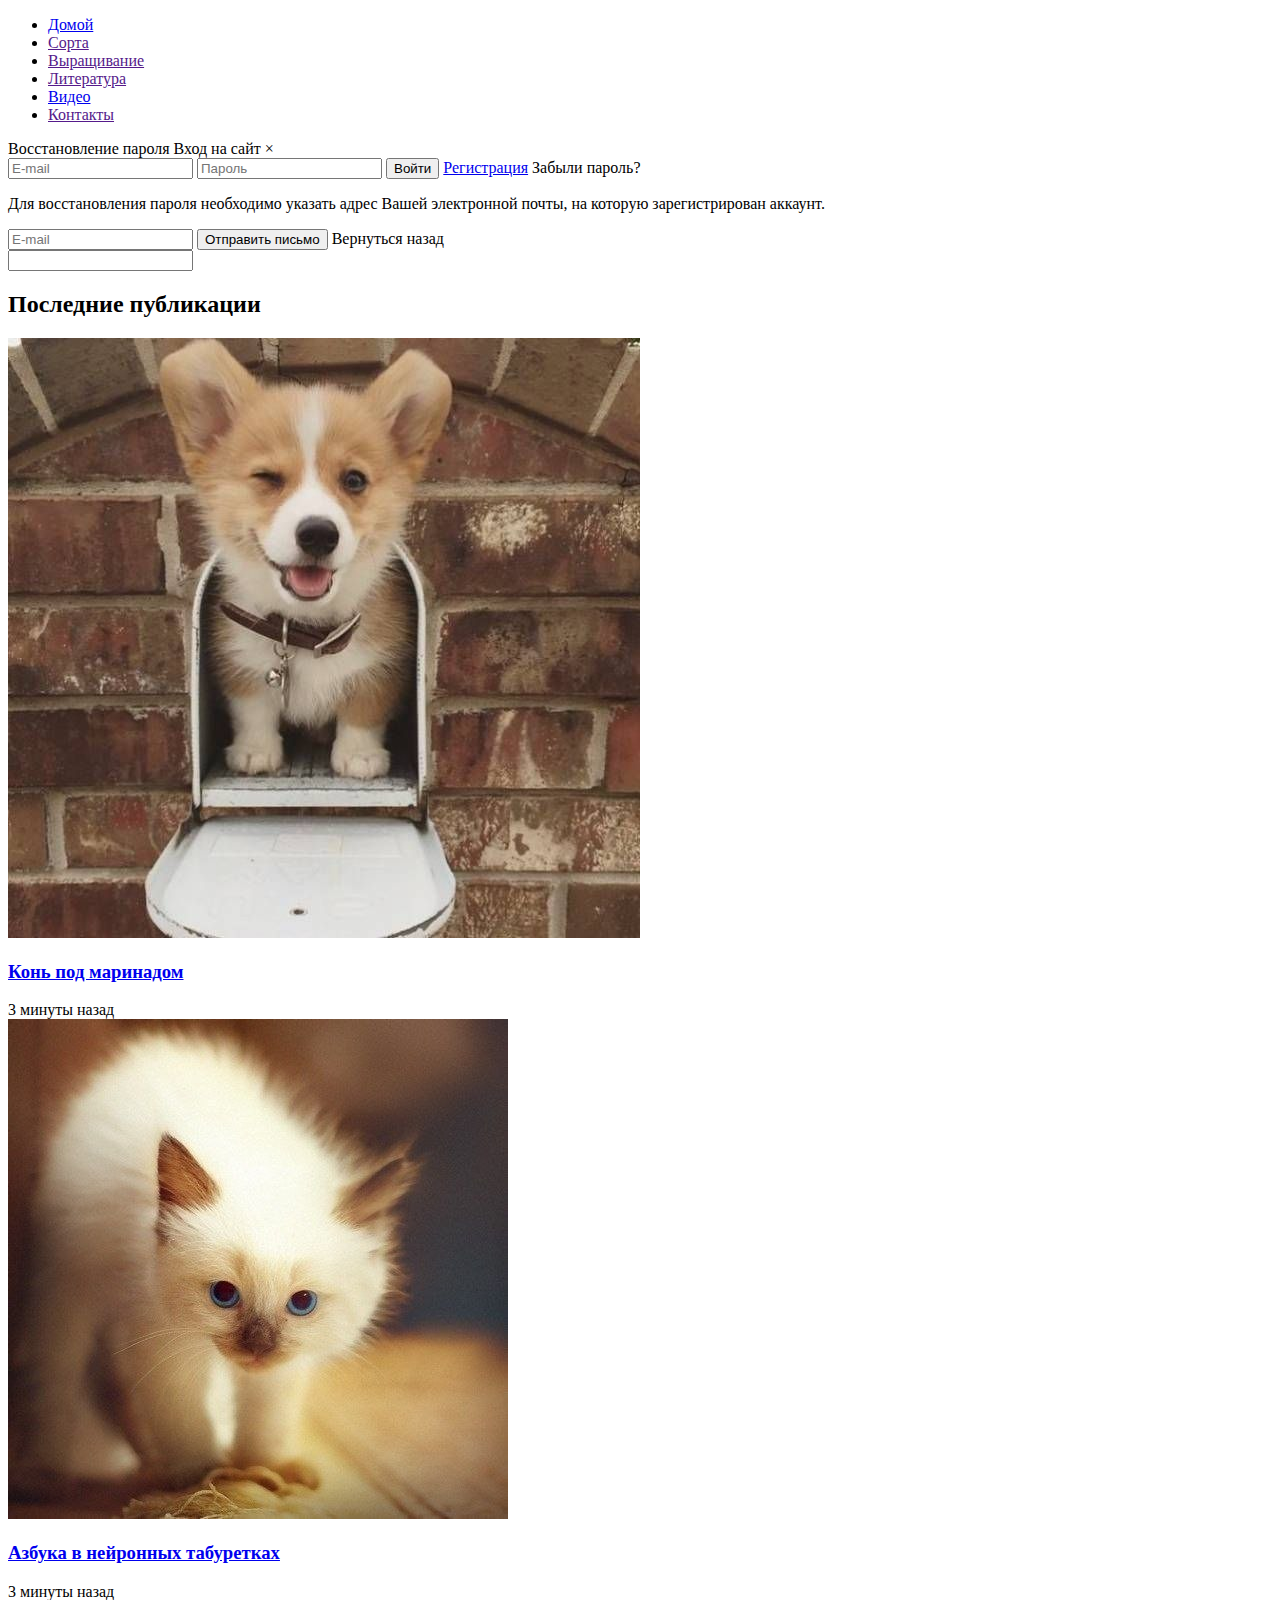
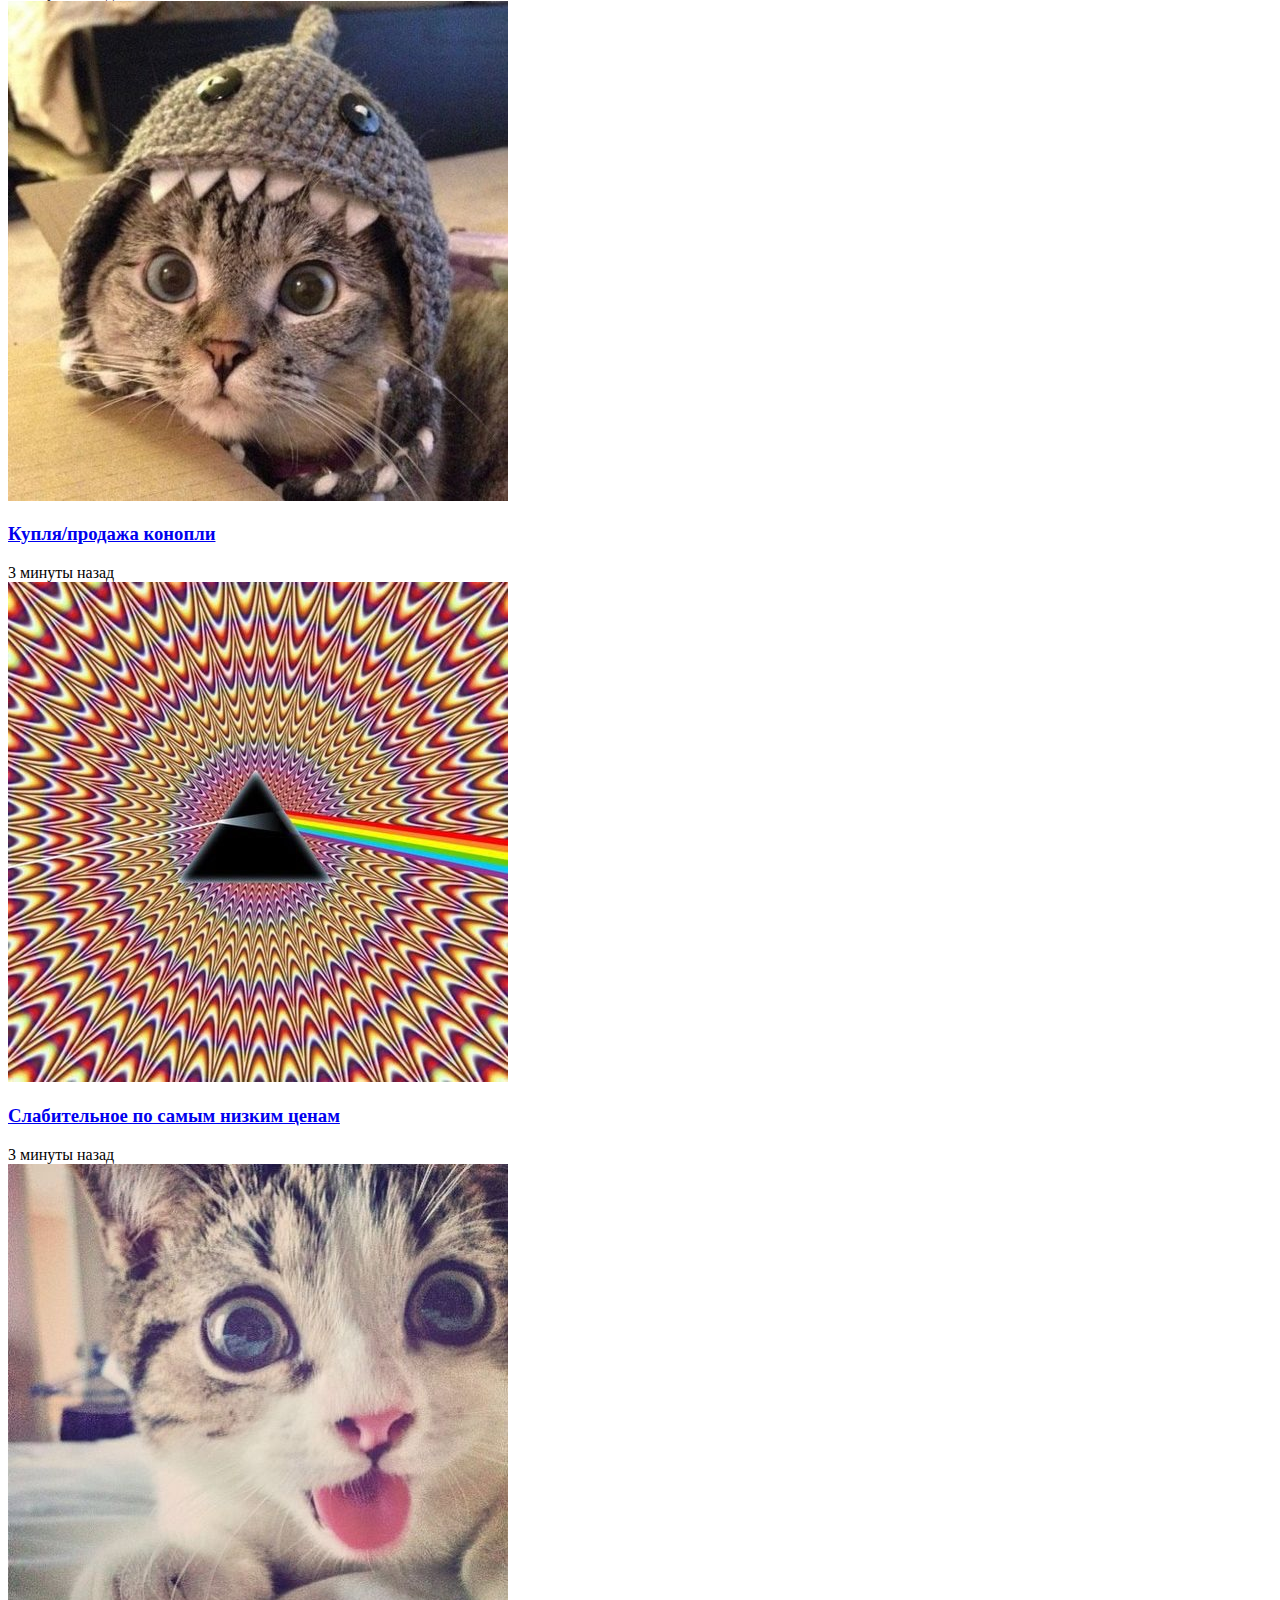
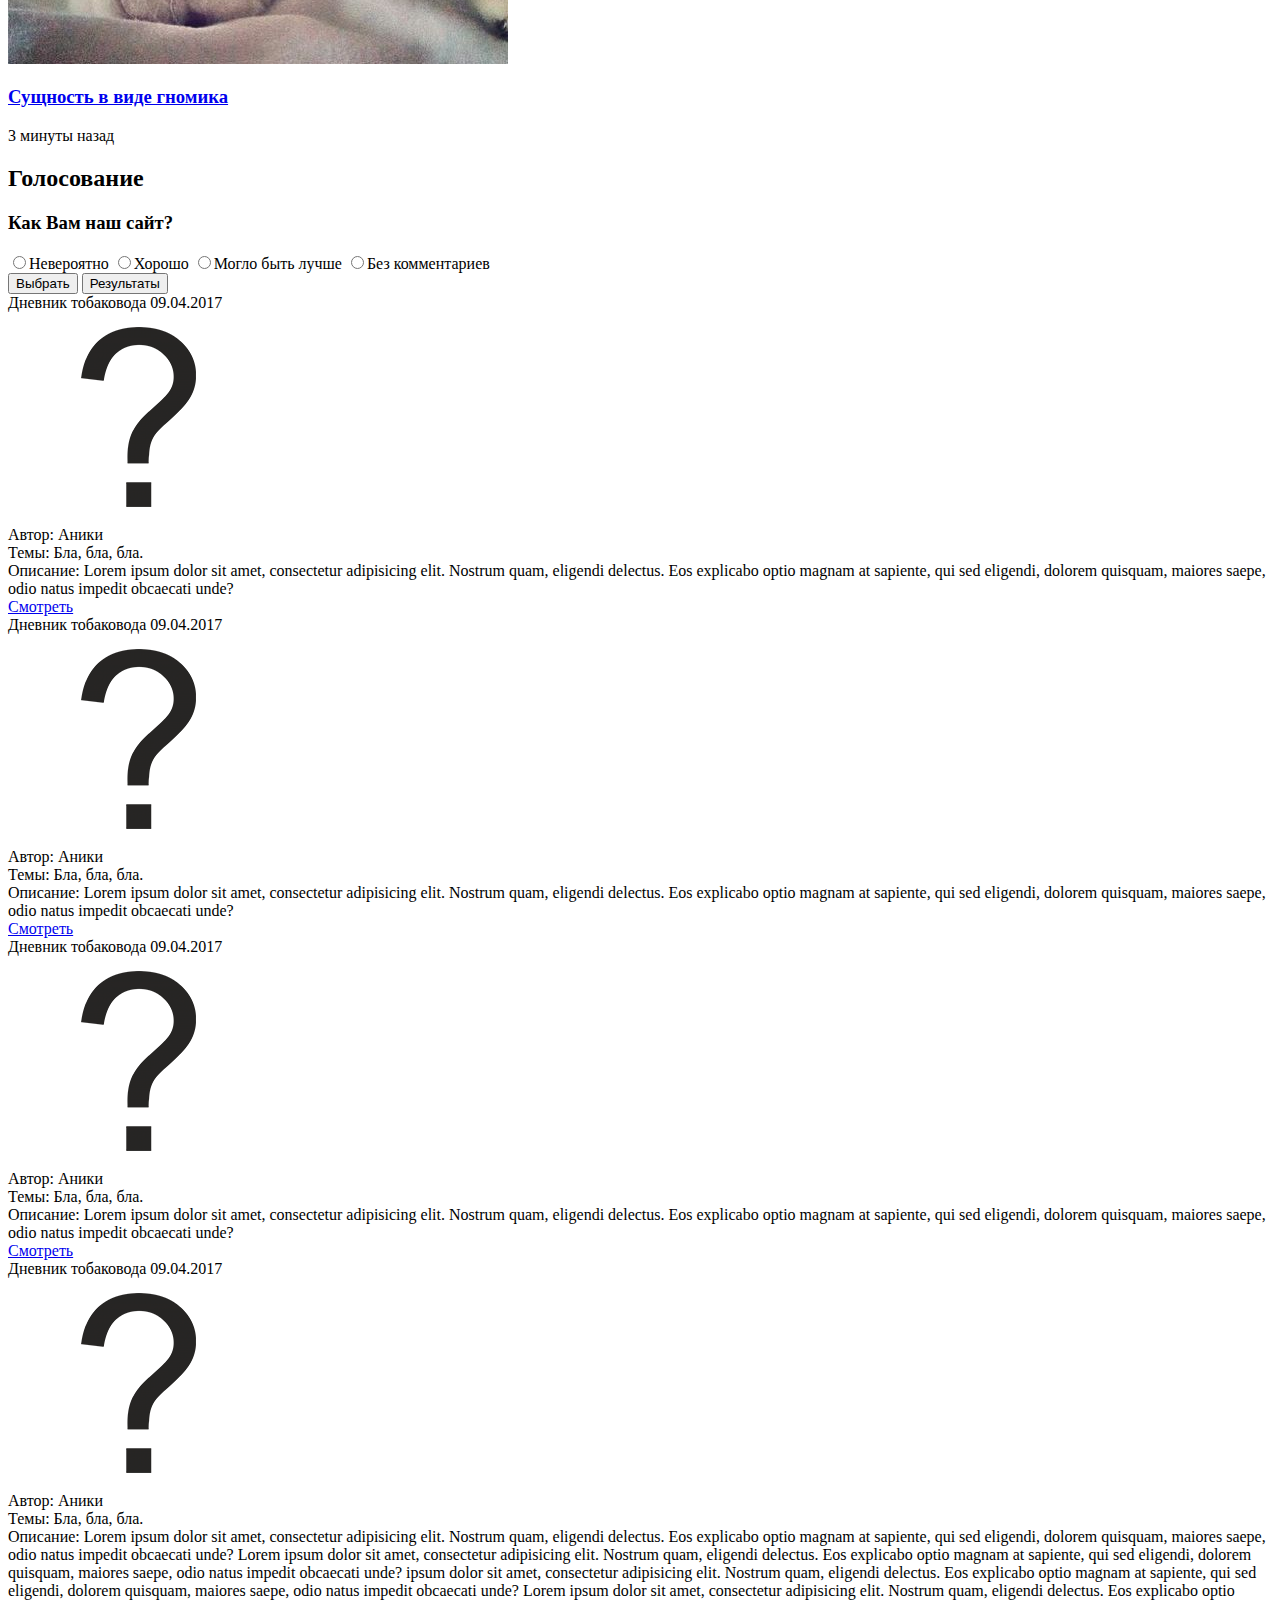
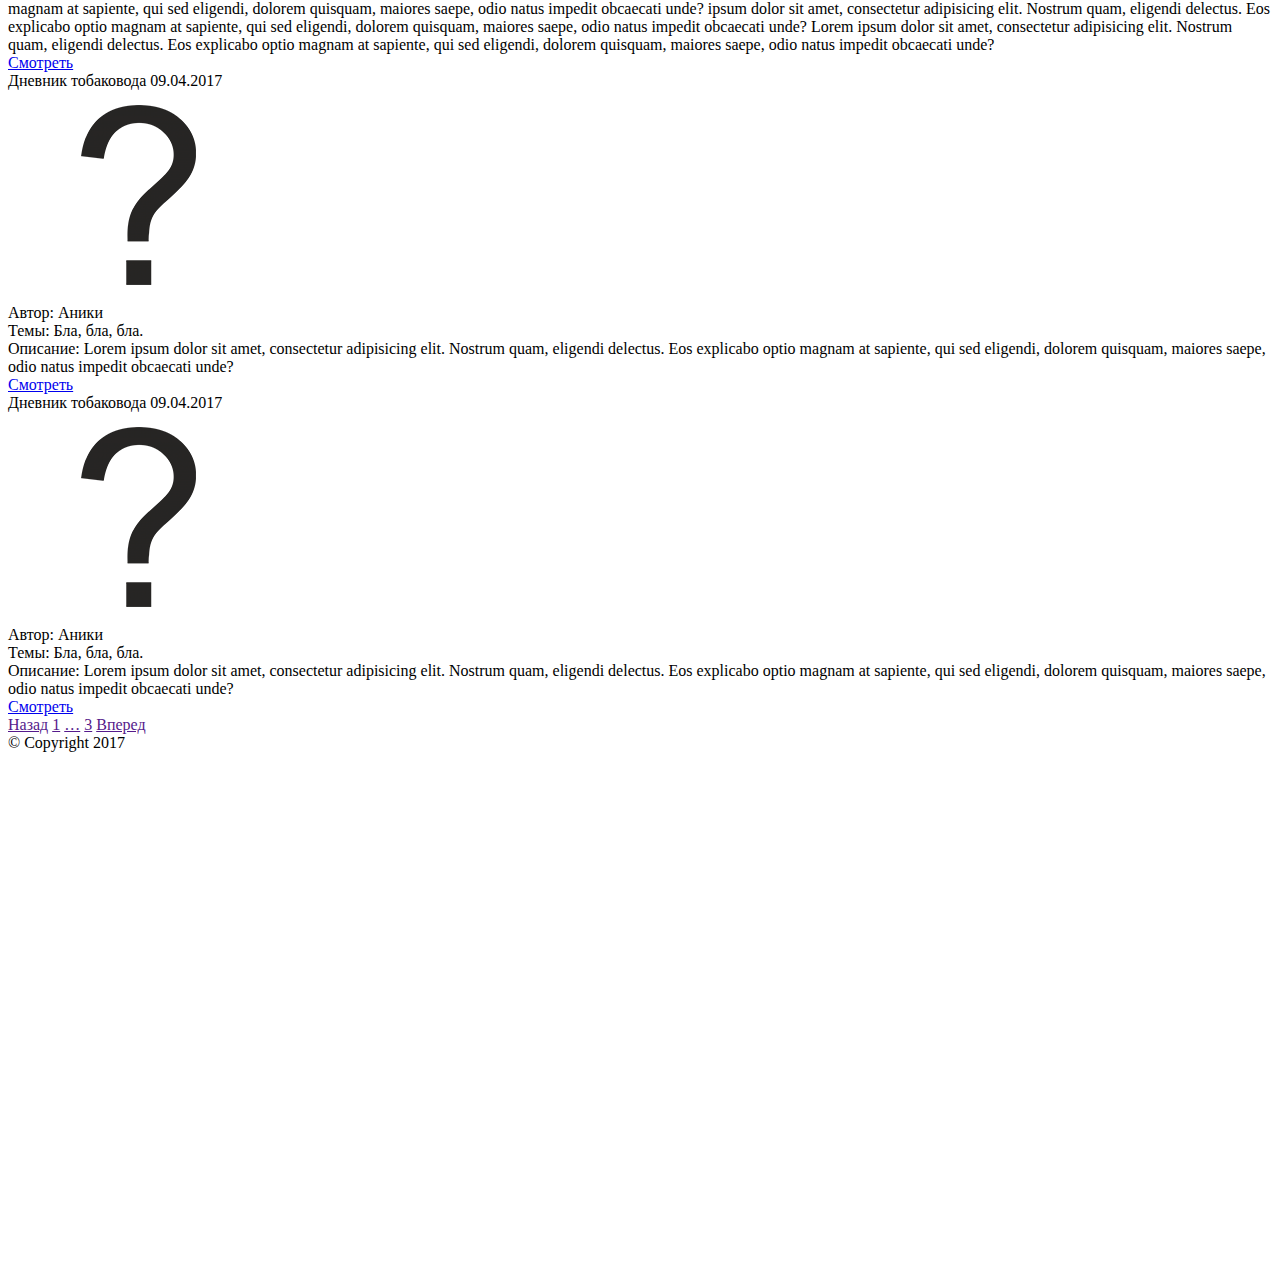
==== video.html @ 680c7d45 "Add registration" ====
<!DOCTYPE html>
<html lang="ru">
<head>
    <meta charset="UTF-8">
    <title>Tobacco</title>
    <link rel="shortcut icon" href="img/flower.ico" />
    <link rel="stylesheet" href="style/reset.css">
    <link rel="stylesheet" href="style/stylesheet.css">
    <link rel="stylesheet" href="style/video.css">
    <link href="https://fonts.googleapis.com/css?family=Roboto:100,300,400" rel="stylesheet">
    <link href="https://fonts.googleapis.com/css?family=Roboto+Slab:300,400" rel="stylesheet">
    <script src="https://ajax.googleapis.com/ajax/libs/jquery/1.7.2/jquery.min.js"></script>
    <script src="js/mediaelement-and-player.min.js"></script>
</head>
<body>
    <header>
            <div class="wrapper">
                <div class = "logo" ></div>
            </div>
            <nav class = "menu-and-login-bar">
                <div class = "wrapper">
                    <ul class = "menu">
                        <li><a href="index.html" class = "home"><span class = "replace">Домой</span></a></li>
                        <li>
                            <a href="" class = "sorts">Сорта</a>
<!--
                            <ul class = "sub-menu">
                                <li><a href="">Сабменю-1</a></li>
                                <li><a href="">Сабменю-2</a></li>
                                <li><a href="">Сабменю-3</a></li>
                            </ul>
-->
                        </li>
                        <li><a href="" class = "growing">Выращивание</a></li>
                        <li><a href="" class = "literature">Литература</a></li>
                        <li><a href="video.html" class = "video">Видео</a></li>
                        <li><a href="" class = "contacts">Контакты</a></li>
                    </ul>
                    <div class = "profile"></div>
                    <div class = "half-transparent">
                            <div class = "login-block">
                                <div class = "login-title">
                                    <span class="title-rest toggle-title">Восстановление пароля</span>
                                    <span class="title-login active-title toggle-title">Вход на сайт</span>
                                    <span class = "close-login-block">&times;</span>
                                </div>
                                <form class="login active-from" action = "post">
                                    <input type = "email" placeholder = "E-mail" required>
                                    <input type = "password" placeholder = "Пароль" required>
                                    <input class = "btn" type="submit" value = "Войти">
                                    <a href="registration.html" class = "registration">Регистрация</a>
                                    <span class = "forgot-password toggle-form">Забыли пароль?</span>
                                </form>
                                <form class="rest" action = "post">
                                    <p>Для восстановления пароля необходимо указать адрес Вашей электронной почты, на которую зарегистрирован аккаунт.</p>
                                    <input class="input-rest" type = "email" placeholder = "E-mail" required>
                                    <input class = "btn-rest" type="submit" value = "Отправить письмо">
                                    <span class = "back-to-login toggle-form">Вернуться назад</span>
                                </form>
                            </div>
                    </div>
                    <input id="search" type="text" autocomplete="off">
                    <label class="search" for="search"></label>
                </div>
            </nav>  
    </header>
              
    <div class="wrapper clearfix main-wrapper">
        <aside class = "sidebar">
            <section class="latest-publics sidebar-block">
                <h2>Последние публикации</h2>
                <div class="content">
                    <div class="news">
                        <img src = "img/1.jpg">
                        <div class="info">
                            <h3><a href="#">Конь под маринадом</a></h3>
                            <span>3 минуты назад</span>
                        </div>
                    </div>
                    <div class="news">
                        <img src = "img/2.jpg">
                            <div class="info">
                            <h3><a href="#">Азбука в нейронных табуретках</a></h3>
                        <span>3 минуты назад</span>
                        </div>
                    </div>
                    <div class="news">
                        <img src = "img/3.jpg">
                        <div class="info">
                            <h3><a href="#">Купля/продажа конопли</a></h3>
                            <span>3 минуты назад</span>
                        </div>
                    </div>
                    <div class="news">
                        <img src = "img/4.jpg">
                        <div class="info">
                            <h3><a href="#">Слабительное по самым низким ценам</a></h3>
                            <span>3 минуты назад</span>
                        </div>
                    </div>
                    <div class="news">
                        <img src = "img/5.jpg">
                        <div class="info">
                            <h3><a href="#">Сущность в виде гномика</a></h3>
                            <span>3 минуты назад</span>
                        </div>
                    </div>
                </div>
            </section>
            
            <section class="vote sidebar-block">
                <h2>Голосование</h2>
                <h3>Как Вам наш сайт?</h3>
                <form>
                <div class="answer-options">
                    <input name='vote-sidebar' id='radio-1' type='radio'><label class='vote-label' for='radio-1'>Невероятно</label>
                    <input name='vote-sidebar' id='radio-2' type='radio'><label class='vote-label' for='radio-2'>Хорошо</label>
                    <input name='vote-sidebar' id='radio-3' type='radio'><label class='vote-label' for='radio-3'>Могло быть лучше</label>
                    <input name='vote-sidebar' id='radio-4' type='radio'><label class='vote-label' for='radio-4'>Без комментариев</label>
                </div>
                <div class="answer-buttons">
                    <input type="submit" value="Выбрать">
                    <input type="button" value="Результаты">
                </div>
                </form>
            </section>
        </aside>
        
        <main class = "main">
            <article class = "video-post">
                <section class = "title">Дневник тобаковода 
                     <time class = "upload-date">09.04.2017</time>
                 </section>
                 <div class = "preview">
                     <img src = "img/1403639039621.png"  alt="">
                     <div class="author">Автор: <span class="who-is-autor">Аники</span></div>
                 </div>
                 <section class = "about-post">
                    <div class="themes"><span class = "bold">Темы&#58; </span> Бла, бла, бла.</div>
                    <div class="discription"><span class = "bold">Описание&#58; </span>Lorem ipsum dolor sit amet, consectetur adipisicing elit. Nostrum quam, eligendi delectus. Eos explicabo optio magnam at sapiente, qui sed eligendi, dolorem quisquam, maiores saepe, odio natus impedit obcaecati unde?</div>
                 </section>
                 <a href="currentVideoPage.html" class = "view-button">Смотреть</a>
             </article>
             
             <article class = "video-post">
                <section class = "title">Дневник тобаковода 
                     <time class = "upload-date">09.04.2017</time>
                 </section>
                 <div class = "preview">
                     <img src = "img/1403639039621.png"  alt="">
                     <div class="author">Автор: <span class="who-is-autor">Аники</span></div>
                 </div>
                 <section class = "about-post">
                    <div class="themes"><span class = "bold">Темы&#58; </span> Бла, бла, бла.</div>
                    <div class="discription"><span class = "bold">Описание&#58; </span>Lorem ipsum dolor sit amet, consectetur adipisicing elit. Nostrum quam, eligendi delectus. Eos explicabo optio magnam at sapiente, qui sed eligendi, dolorem quisquam, maiores saepe, odio natus impedit obcaecati unde?</div>
                 </section>
                 <a href="currentVideoPage.html" class = "view-button">Смотреть</a>
             </article>
             
             <article class = "video-post">
                <section class = "title">Дневник тобаковода 
                     <time class = "upload-date">09.04.2017</time>
                 </section>
                 <div class = "preview">
                     <img src = "img/1403639039621.png"  alt="">
                     <div class="author">Автор: <span class="who-is-autor">Аники</span></div>
                 </div>
                 <section class = "about-post">
                    <div class="themes"><span class = "bold">Темы&#58; </span> Бла, бла, бла.</div>
                    <div class="discription"><span class = "bold">Описание&#58; </span>Lorem ipsum dolor sit amet, consectetur adipisicing elit. Nostrum quam, eligendi delectus. Eos explicabo optio magnam at sapiente, qui sed eligendi, dolorem quisquam, maiores saepe, odio natus impedit obcaecati unde?</div>
                 </section>
                 <a href="currentVideoPage.html" class = "view-button">Смотреть</a>
             </article>
             
             
             <article class = "video-post">
                <section class = "title">Дневник тобаковода 
                     <time class = "upload-date">09.04.2017</time>
                 </section>
                 <div class = "preview">
                     <img src = "img/1403639039621.png"  alt="">
                     <div class="author">Автор: <span class="who-is-autor">Аники</span></div>
                 </div>
                 <section class = "about-post">
                    <div class="themes"><span class = "bold">Темы&#58; </span> Бла, бла, бла.</div>
                    <div class="discription">
                        <span class = "bold">Описание&#58; </span>Lorem ipsum dolor sit amet, consectetur adipisicing elit. Nostrum quam, eligendi delectus. Eos explicabo optio magnam at sapiente, qui sed eligendi, dolorem quisquam, maiores saepe, odio natus impedit obcaecati unde? Lorem ipsum dolor sit amet, consectetur adipisicing elit. Nostrum quam, eligendi delectus. Eos explicabo optio magnam at sapiente, qui sed eligendi, dolorem quisquam, maiores saepe, odio natus impedit obcaecati unde? ipsum dolor sit amet, consectetur adipisicing elit. Nostrum quam, eligendi delectus. Eos explicabo optio magnam at sapiente, qui sed eligendi, dolorem quisquam, maiores saepe, odio natus impedit obcaecati unde? Lorem ipsum dolor sit amet, consectetur adipisicing elit. Nostrum quam, eligendi delectus. Eos explicabo optio magnam at sapiente, qui sed eligendi, dolorem quisquam, maiores saepe, odio natus impedit obcaecati unde? ipsum dolor sit amet, consectetur adipisicing elit. Nostrum quam, eligendi delectus. Eos explicabo optio magnam at sapiente, qui sed eligendi, dolorem quisquam, maiores saepe, odio natus impedit obcaecati unde? Lorem ipsum dolor sit amet, consectetur adipisicing elit. Nostrum quam, eligendi delectus. Eos explicabo optio magnam at sapiente, qui sed eligendi, dolorem quisquam, maiores saepe, odio natus impedit obcaecati unde? 
                    </div>
                 </section>
                 <a href="currentVideoPage.html" class = "view-button">Смотреть</a>
             </article>
             
             <article class = "video-post">
                <section class = "title">Дневник тобаковода 
                     <time class = "upload-date">09.04.2017</time>
                 </section>
                 <div class = "preview">
                     <img src = "img/1403639039621.png"  alt="">
                     <div class="author">Автор: <span class="who-is-autor">Аники</span></div>
                 </div>
                 <section class = "about-post">
                    <div class="themes"><span class = "bold">Темы&#58; </span> Бла, бла, бла.</div>
                    <div class="discription"><span class = "bold">Описание&#58; </span>Lorem ipsum dolor sit amet, consectetur adipisicing elit. Nostrum quam, eligendi delectus. Eos explicabo optio magnam at sapiente, qui sed eligendi, dolorem quisquam, maiores saepe, odio natus impedit obcaecati unde?</div>
                 </section>
                 <a href="currentVideoPage.html" class = "view-button">Смотреть</a>
             </article>
             
             <article class = "video-post">
                <section class = "title">Дневник тобаковода 
                     <time class = "upload-date">09.04.2017</time>
                 </section>
                 <div class = "preview">
                     <img src = "img/1403639039621.png"  alt="">
                     <div class="author">Автор: <span class="who-is-autor">Аники</span></div>
                 </div>
                 <section class = "about-post">
                    <div class="themes"><span class = "bold">Темы&#58; </span> Бла, бла, бла.</div>
                    <div class="discription"><span class = "bold">Описание&#58; </span>Lorem ipsum dolor sit amet, consectetur adipisicing elit. Nostrum quam, eligendi delectus. Eos explicabo optio magnam at sapiente, qui sed eligendi, dolorem quisquam, maiores saepe, odio natus impedit obcaecati unde?</div>
                 </section>
                 <a href="currentVideoPage.html" class = "view-button">Смотреть</a>
             </article>
             
                <div class="page-switch">
                 <a href="">Назад</a>
                 <a href="">1</a>
                 <a href="">&#8230;</a>
                 <a href="">3</a>
                 <a href="">Вперед</a>
             </div>
             
        </main>
    </div>
    <footer class = "site-footer">
       <div class="wrapper">
           <div class = "eighteen-plus"></div>
        <div class = "coopyright">&copy; Copyright 2017</div>
        <img src="img/DISIGNED.png" class = designed-by>
       </div>
    </footer>
    <script src = "js/script.js"></script>
</body>
</html>
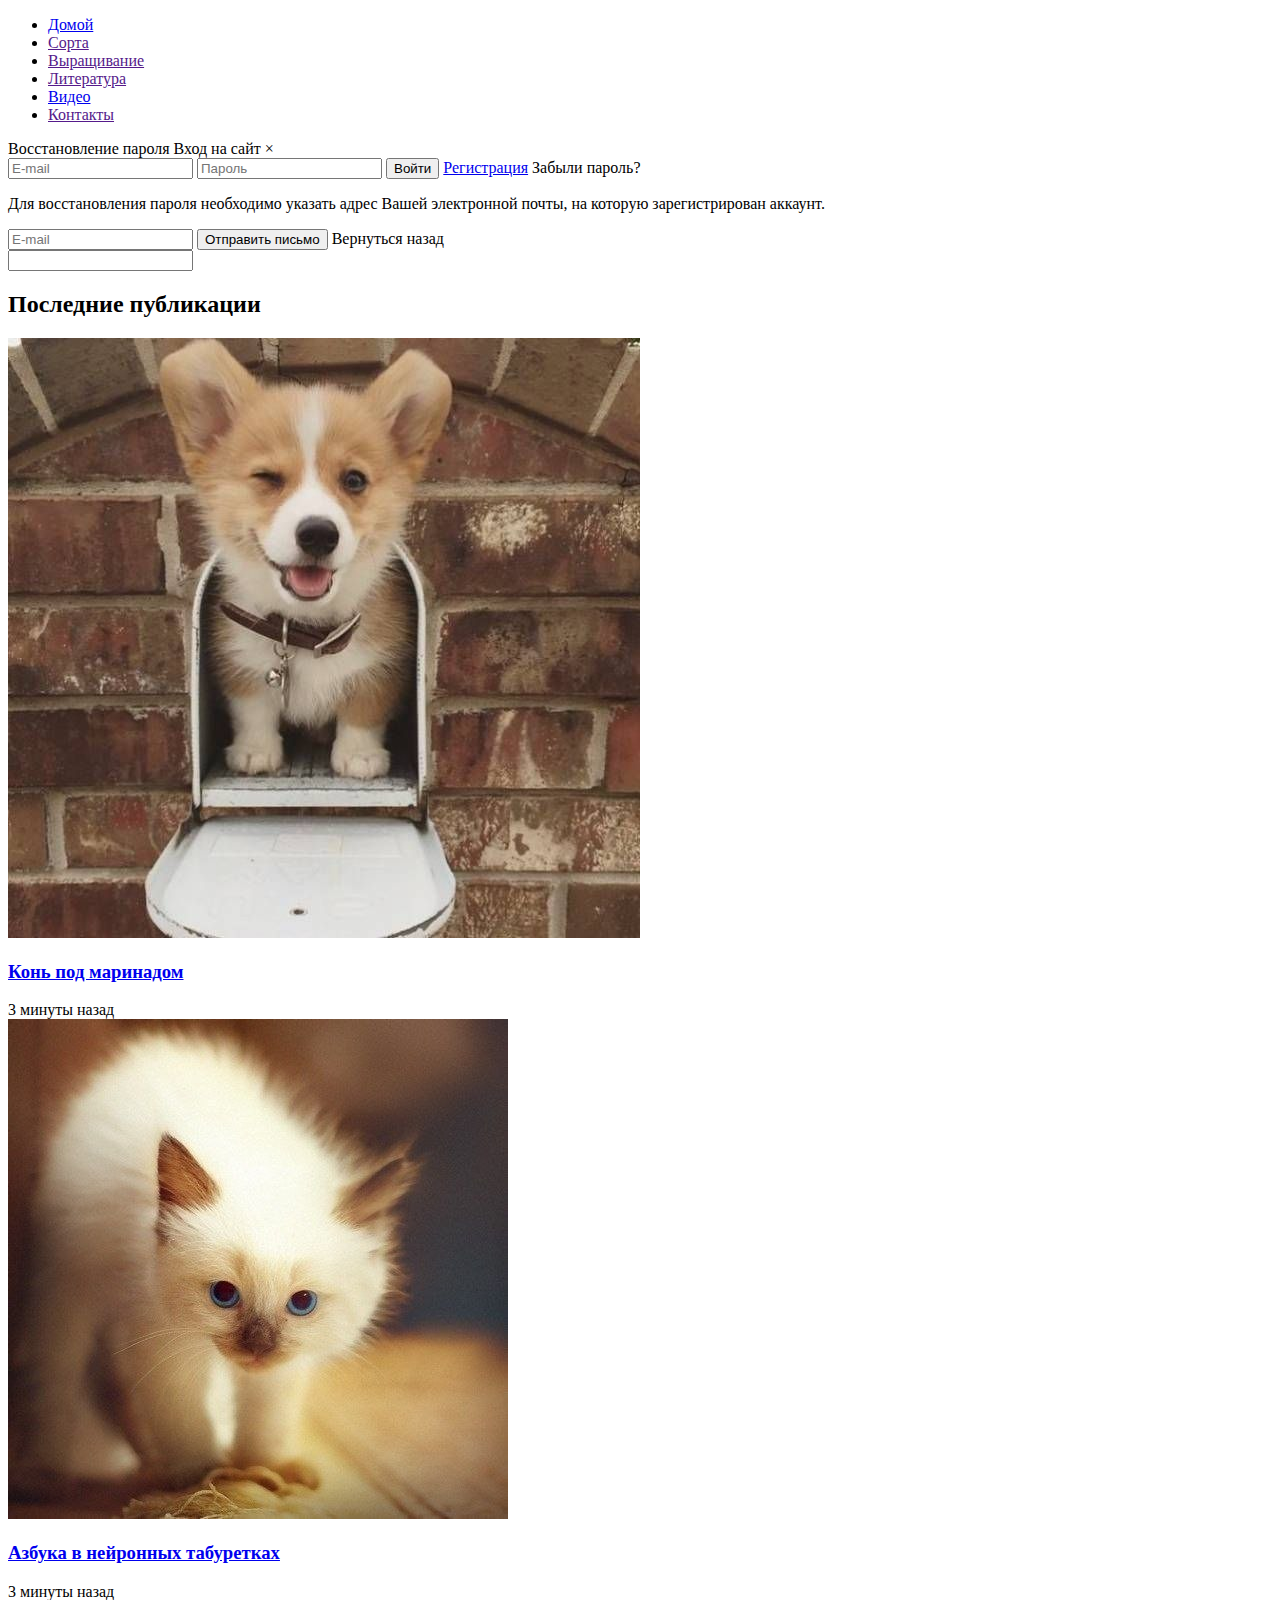
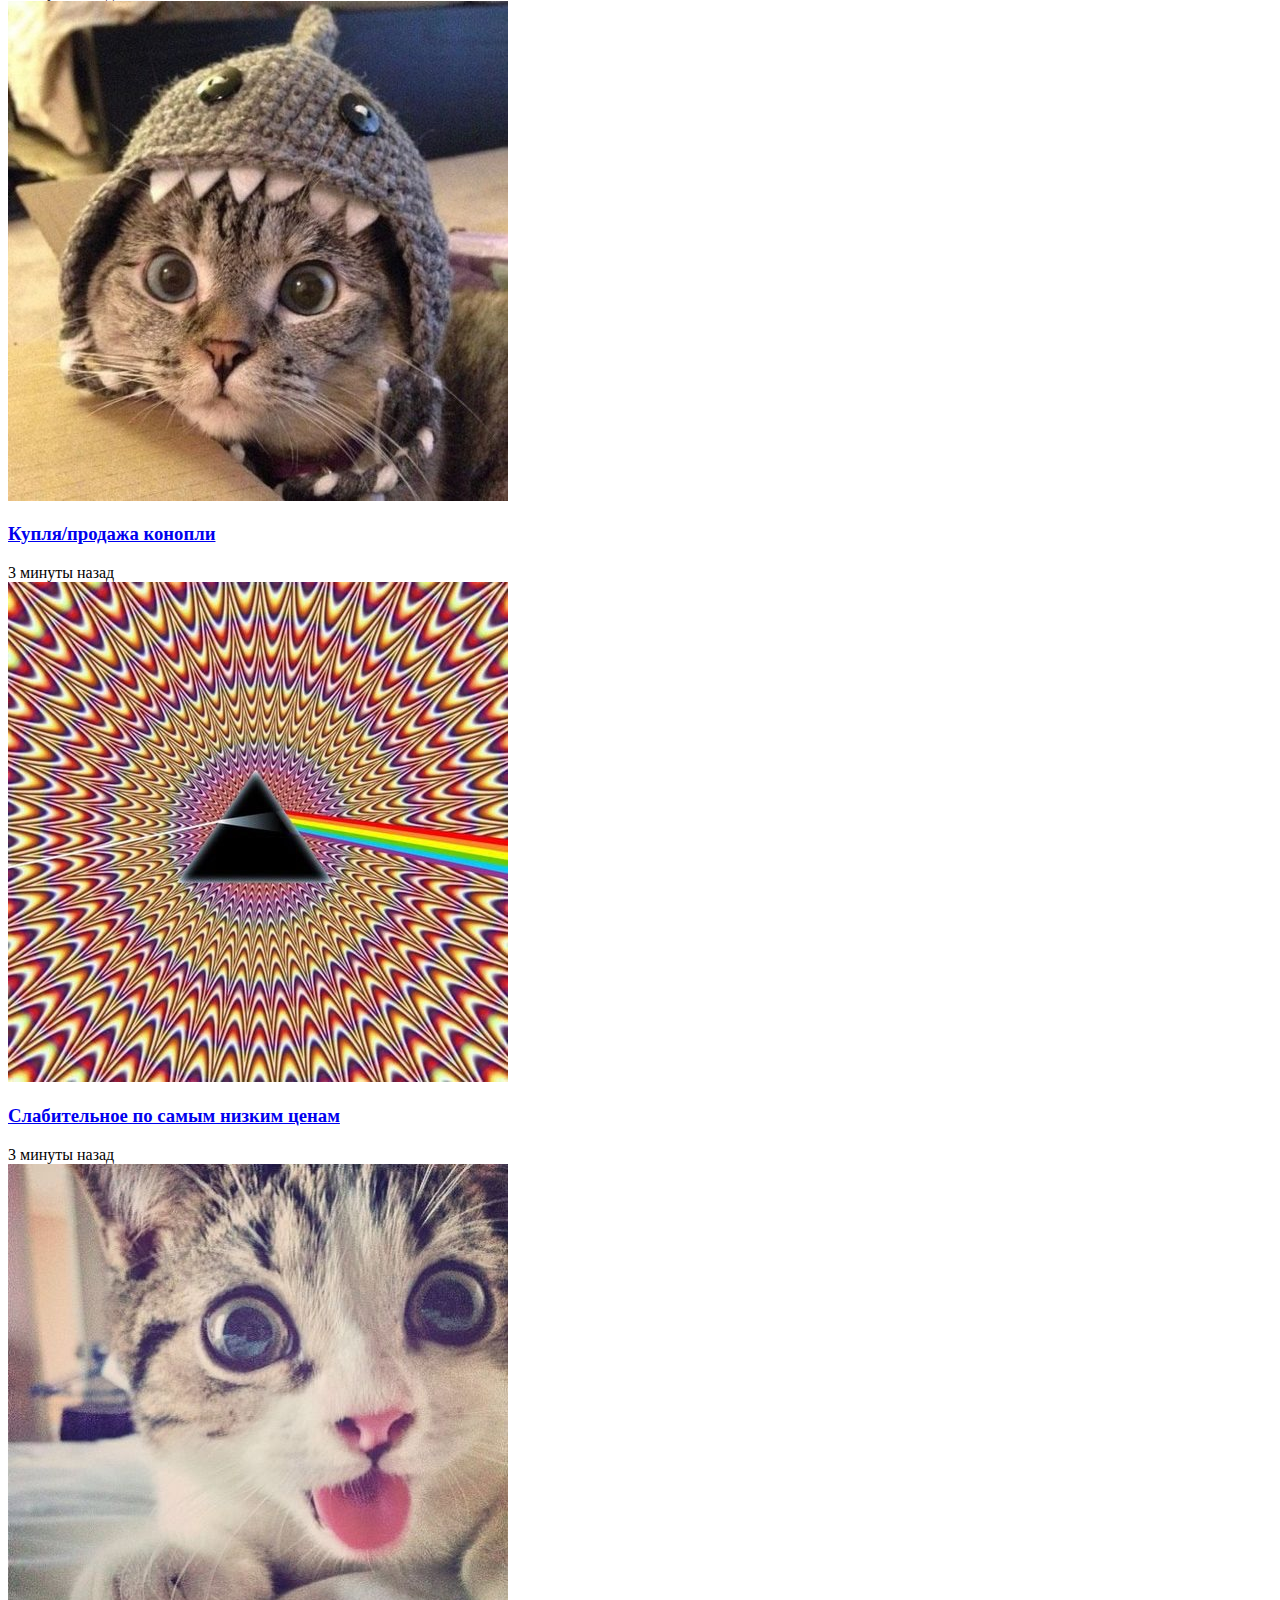
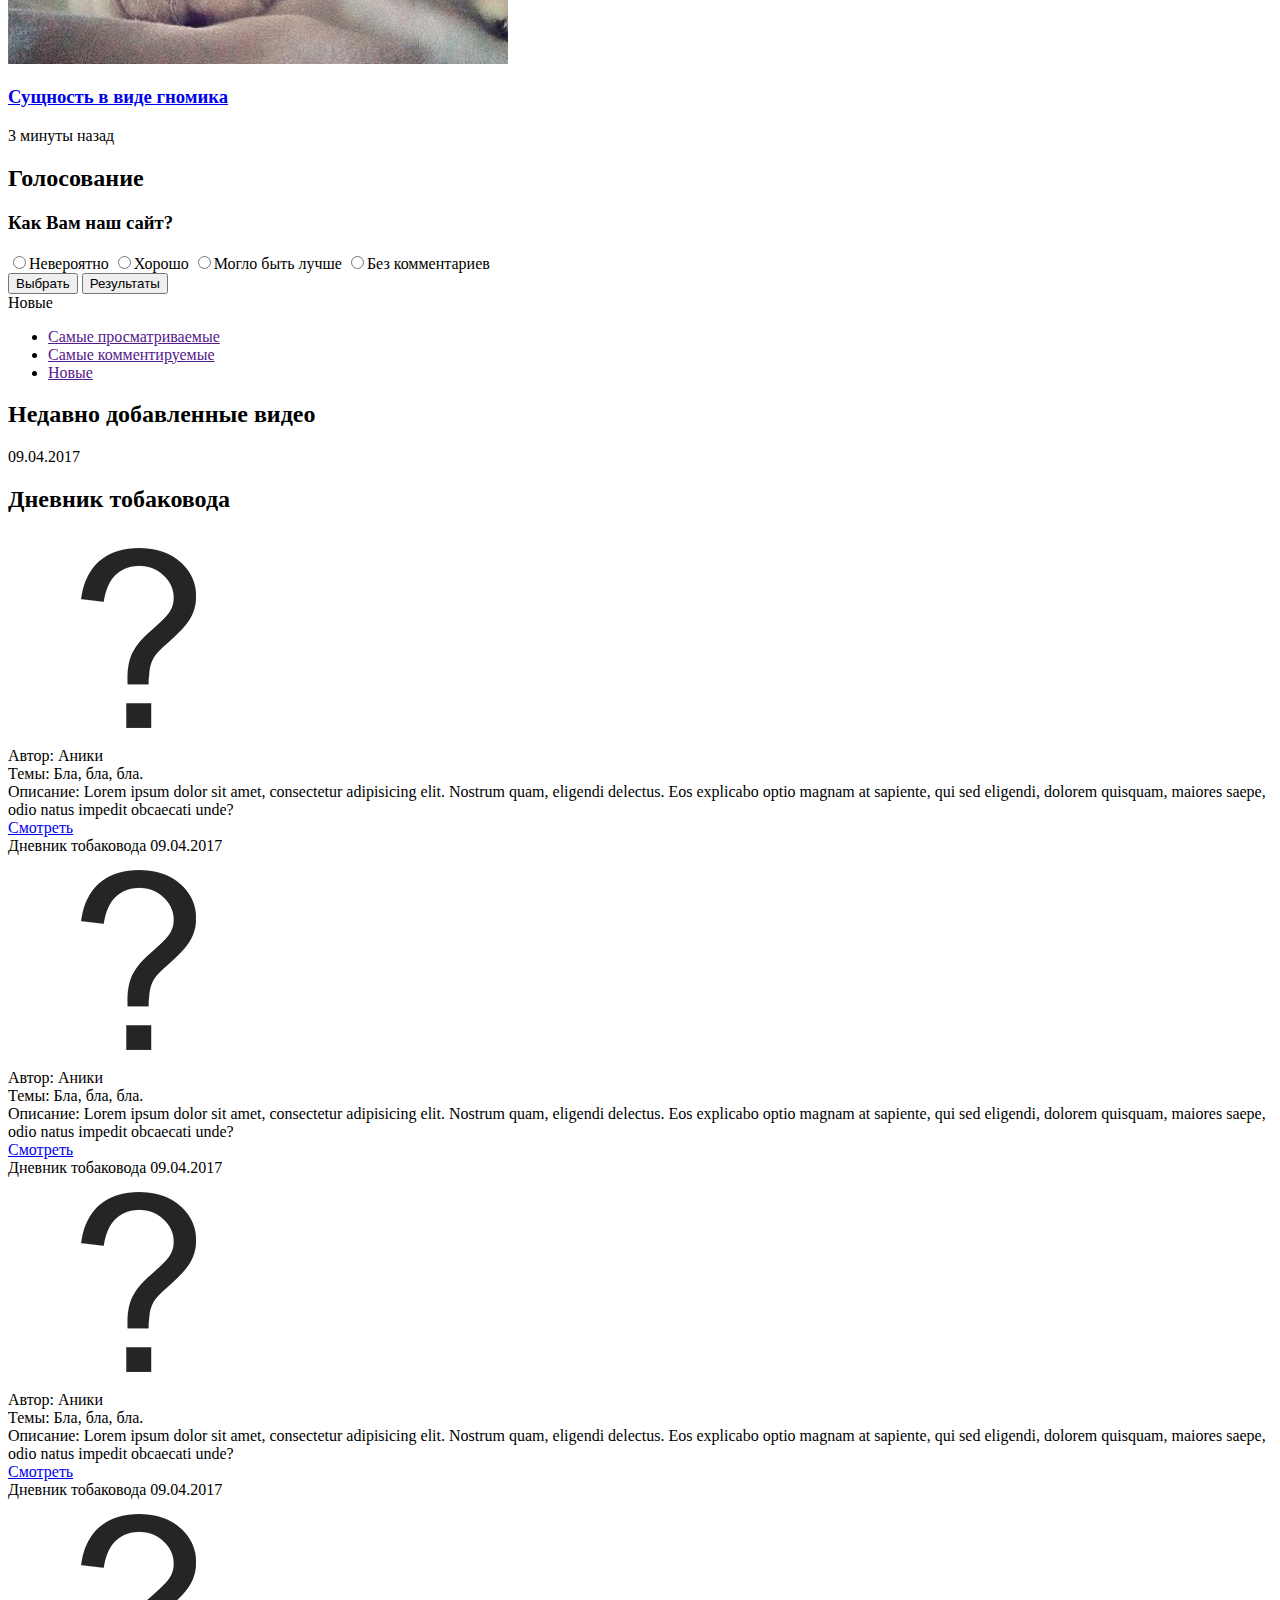
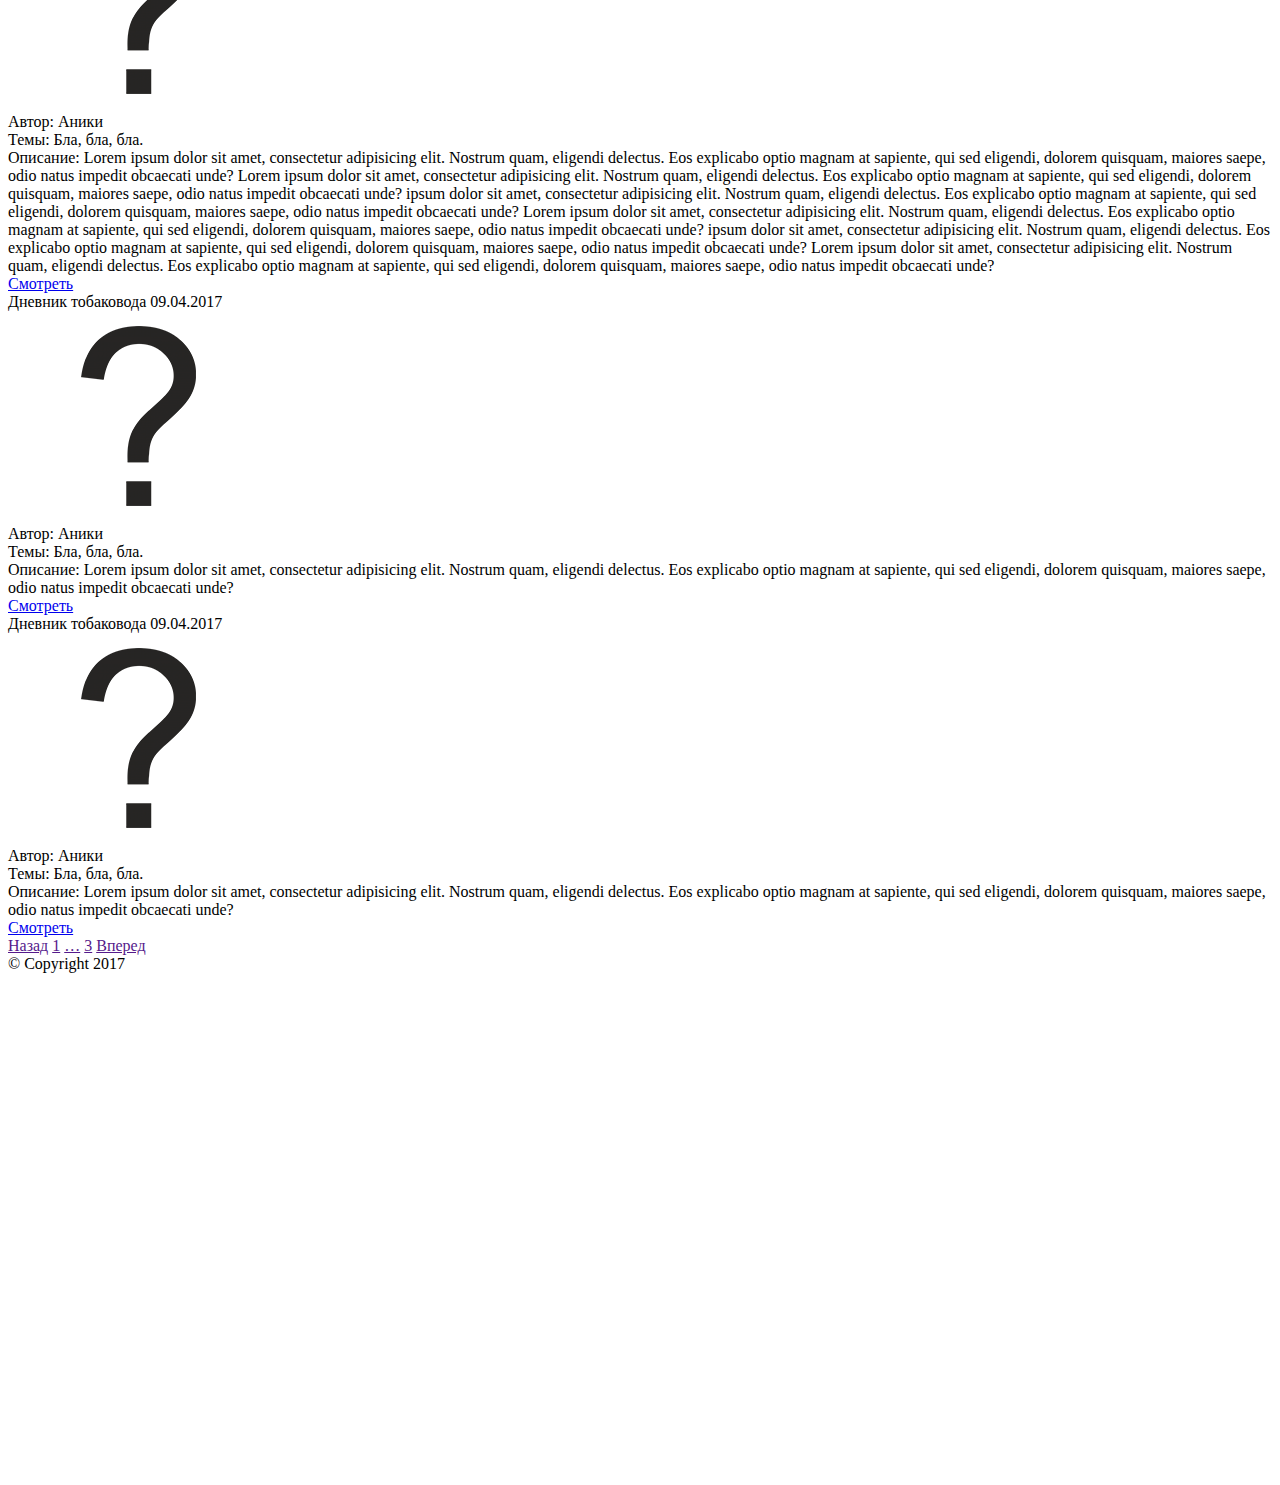
==== commit fa51afbd: "Добавил сортировку" ====
--- a/video.html
+++ b/video.html
@@ -127,19 +127,49 @@
         </aside>
         
         <main class = "main">
+           <div class="page-video clearfix">
+               
+               <div class = "filter">
+                 <div class = "filter-btn">
+                      <span class="textfilter">Новые</span>
+                      <span class="arrow-filter"></span>
+                  </div>
+                   <ul class="filter-list-item">
+                       <li>
+                           <span>
+                               <a href="">Самые просматриваемые</a>
+                           </span>
+                       </li>
+                       <li>
+                           <span>
+                               <a href="">Самые комментируемые</a>
+                           </span>                           
+                       </li>
+                       <li>
+                           <span>
+                               <a href="">Новые</a>
+                           </span>                           
+                       </li>
+                   </ul>
+               </div>
+               <h2>Недавно добавленные видео</h2>
+            </div>
             <article class = "video-post">
-                <section class = "title">Дневник тобаковода 
-                     <time class = "upload-date">09.04.2017</time>
-                 </section>
-                 <div class = "preview">
-                     <img src = "img/1403639039621.png"  alt="">
-                     <div class="author">Автор: <span class="who-is-autor">Аники</span></div>
-                 </div>
-                 <section class = "about-post">
-                    <div class="themes"><span class = "bold">Темы&#58; </span> Бла, бла, бла.</div>
-                    <div class="discription"><span class = "bold">Описание&#58; </span>Lorem ipsum dolor sit amet, consectetur adipisicing elit. Nostrum quam, eligendi delectus. Eos explicabo optio magnam at sapiente, qui sed eligendi, dolorem quisquam, maiores saepe, odio natus impedit obcaecati unde?</div>
-                 </section>
-                 <a href="currentVideoPage.html" class = "view-button">Смотреть</a>
+                <section class = "title">
+                    <time class = "upload-date">09.04.2017</time> 
+                    <h2 class="name-of-video">Дневник тобаковода</h2>
+                 </section>
+                 <div class = "preview">
+                     <img src = "img/1403639039621.png"  alt="">
+                     <div class="author">Автор: <span class="who-is-autor">Аники</span></div>
+                 </div>
+                 <section class = "about-post">
+                    <div class="themes"><span class = "bold">Темы&#58; </span> Бла, бла, бла.</div>
+
+                    <div class="discription"><span class = "bold">Описание&#58; </span>Lorem ipsum dolor sit amet, consectetur adipisicing elit. Nostrum quam, eligendi delectus. Eos explicabo optio magnam at sapiente, qui sed eligendi, dolorem quisquam, maiores saepe, odio natus impedit obcaecati unde?</div>
+                    
+                 </section>         
+                 <a href="currentVideoPage.html" class = "view-button">Смотреть</a>    
              </article>
              
              <article class = "video-post">
@@ -237,6 +267,7 @@
         <img src="img/DISIGNED.png" class = designed-by>
        </div>
     </footer>
-    <script src = "js/script.js"></script>
+<!--    <script src = "js/script.js"></script>-->
+    <script src = "js/video.js"></script>
 </body>
 </html>